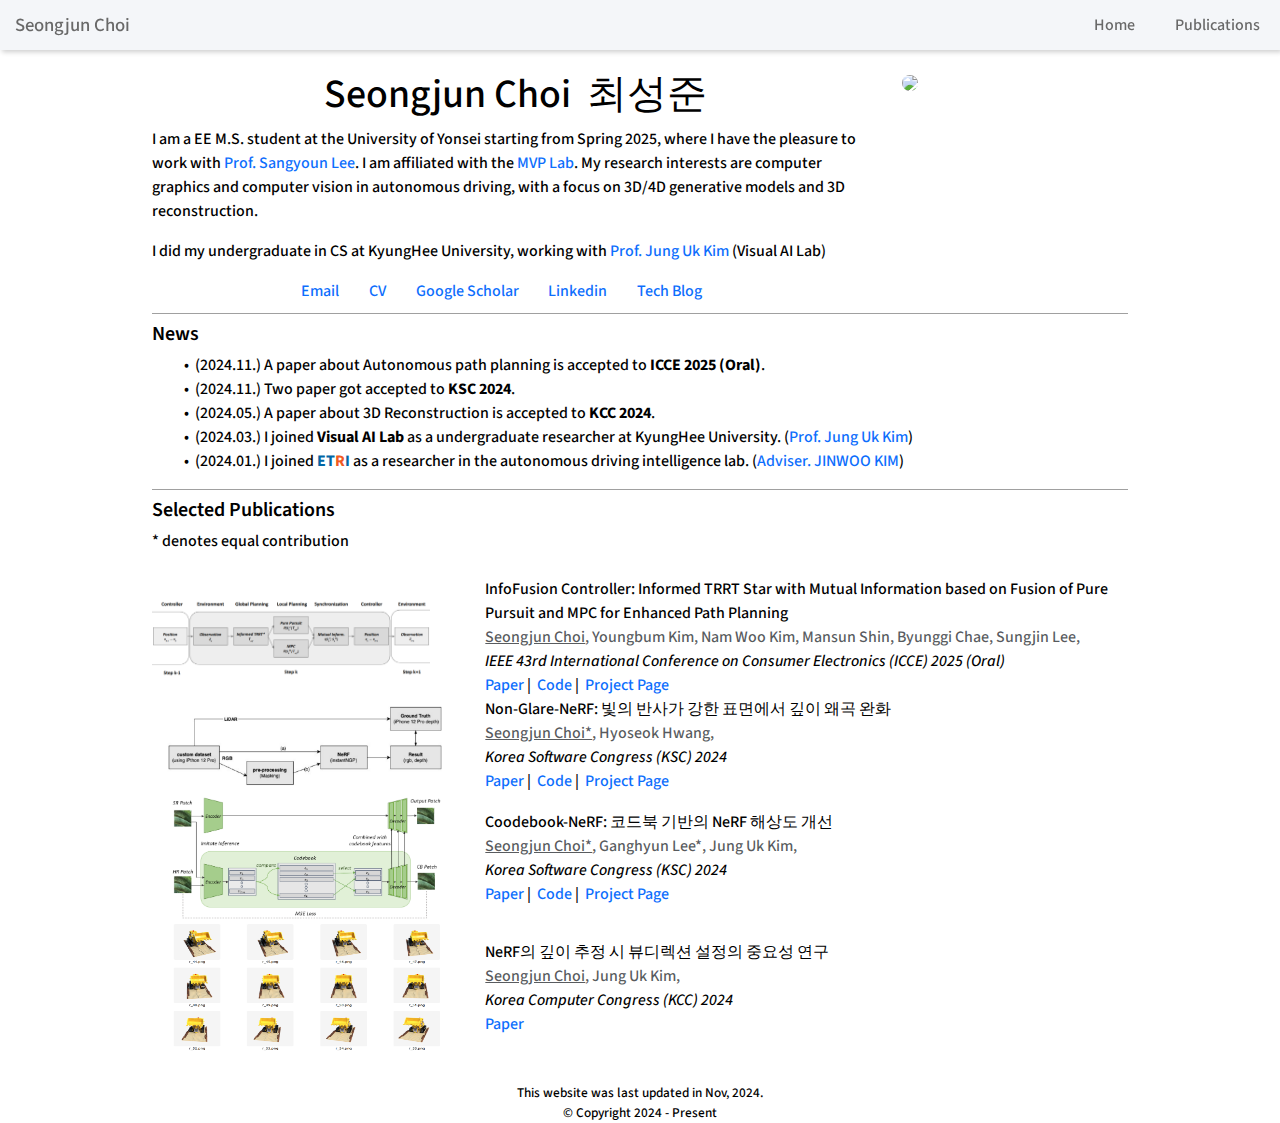
==== index.html @ 655b31a1 "Update: I got accepted to M.S. student Yonsei University" ====
<!DOCTYPE html>
<html lang="en">

<head>
    <meta charset="UTF-8">
    <meta name="viewport" content="width=device-width, initial-scale=1">
    <title>Seongjun Choi</title>
    <link href='https://fonts.googleapis.com/css?family=Pinyon Script' rel='stylesheet'>
    <link href='https://fonts.googleapis.com/css?family=Source+Sans+Pro' rel='stylesheet' type='text/css'>
    <link rel="icon" type="image/x-icon" href="data/resume/DrawingProcess.png">
    <!--Use downloaded bootstrap 5.1.3 -->
    <!-- <link href="bootstrap.min.css" rel="stylesheet"> -->
    <link href="https://db.onlinewebfonts.com/c/242a828d266472665bf6ad46819772eb?family=STXingkai" rel="stylesheet">
    <!-- <script src="bootstrap.bundle.min.js"></script> -->
    <link href="https://cdn.jsdelivr.net/npm/bootstrap@5.1.3/dist/css/bootstrap.min.css" rel="stylesheet">
    <script src="https://cdn.jsdelivr.net/npm/bootstrap@5.1.3/dist/js/bootstrap.bundle.min.js"></script>
    <link rel="stylesheet" href="style.css">
    <link rel="preconnect" href="https://fonts.googleapis.com">
    <link rel="preconnect" href="https://fonts.gstatic.com" crossorigin>
    <script type="module" src="https://unpkg.com/@google/model-viewer/dist/model-viewer.min.js"></script>
    <!-- <link href="https://fonts.googleapis.com/css2?family=Bitter:ital,wght@0,100..900;1,100..900&display=swap"
        rel="stylesheet"> -->

    <!-- Global site tag (gtag.js) - Google Analytics -->
    <script async src="https://www.googletagmanager.com/gtag/js?id=G-26S5T791WC"></script>
    <script>
        window.dataLayer = window.dataLayer || [];
        function gtag() { dataLayer.push(arguments); }
        gtag('js', new Date());

        gtag('config', 'G-26S5T791WC');
    </script>
</head>

<body>
    <div class="header">
        <!-- <a href="#">Chen Wang</a> -->
        <div class="ftheader">
            <a href="#home">Seongjun Choi</a>
        </div>
        <!-- ??? why the order is reversed -->
        <!-- <div class="ftsubheader">
            <a href="./posts.html">Posts</a>
        </div> -->
        <!-- <div class="ftsubheader">
            <a href="#awards">Awards</a>
        </div>
        <div class="ftsubheader">
            <a href="#services">Services</a>
        </div> -->
        <div class="ftsubheader">
            <a href="#publications">Publications</a>
        </div>
        <div class="ftsubheader">
            <a href="#home">Home</a>
        </div>
    </div>

    <div class="container" id="home">
        <div class="row justify-content-center intro">
            <div class="links1 col-9">
                <h1 class="text-center">Seongjun Choi&nbsp&nbsp<span style="font-family: STXingkai;">최성준</span>
                </h1>
                <p>
                    I am a EE M.S. student at the University of Yonsei starting from Spring 2025,
                    where I have the pleasure to work with 
                    <a href="http://mvp.yonsei.ac.kr/professor/">Prof. Sangyoun Lee</a>. 
                    I am affiliated with the <a href="http://mvp.yonsei.ac.kr/">MVP Lab</a>.
                    My research interests are computer graphics and computer vision in autonomous driving, 
                    with a focus on 3D/4D generative models and 3D reconstruction.
                </p>
                <p>I did my undergraduate in CS at KyungHee University, working with 
                    <a href="https://sites.google.com/view/jungukkim">Prof. Jung Uk Kim</a> (Visual AI Lab)
                </p>
                <!-- <p class=" quote">"Our primary drive in life is not pleasure, but the discovery and pursuit of
                        what we personally find meaningful. (In Man's Search For Meaning)"</p> -->
                <!-- <p style="color: red;">I am actively looking for an internship in Summer 2025. Please contact
                    me if you find we are a
                    good fit.</p> -->
                <div class="links text-center">
                    <a href="mailto:sjchoi.dp@gmail.com">Email</a>
                    <a href="data/resume/CV_en_241120.pdf">CV</a>
                    <a href="https://scholar.google.com/citations?user=tuw40H0AAAAJ&hl=en">Google Scholar</a>
                    <a href="https://www.linkedin.com/in/seongjun-choi-60b718205/">Linkedin</a>
                    <a href="https://csj000714.tistory.com">Tech Blog</a>
                </div>
            </div>
            <div class="col-3">
                <img src="data/resume/profile.jpg" class="avatar img-fluid rounded-circle">
            </div>
        </div>
        <div class="row justify-content-center" id="news">
            <div class="col-12">
                <p class="section-name" style="margin-bottom: 3pt; ">News</p>
                <div class="exp-list">
                    <ul>
                        <li>&#x2022;&nbsp (2024.11.) 
                            A paper about Autonomous path planning is accepted to <b>ICCE 2025 (Oral)</b>.
                        </li>
                        <li>&#x2022;&nbsp (2024.11.) 
                            Two paper got accepted to <b>KSC 2024</b>.
                        </li>
                        <li>&#x2022;&nbsp (2024.05.) 
                            A paper about 3D Reconstruction is accepted to <b>KCC 2024</b>.
                        </li>
                        <li>&#x2022;&nbsp (2024.03.) 
                            I joined <b>Visual AI Lab</b> as a undergraduate researcher at KyungHee University.
                            (<a href="https://sites.google.com/view/jungukkim">Prof. Jung Uk Kim</a>)
                        </li>
                        <li>&#x2022;&nbsp (2024.01.)
                            I joined <b><span style="color:#0066A5">ET</span><span style="color:#F15A22">R</span><span style="color:#0066A5">I</span></b> as a researcher in the autonomous driving intelligence lab. (<a href="https://www.linkedin.com/in/jinwoo-kim-836a9b56/">Adviser. JINWOO KIM</a>)
                        </li>
                    </ul>
                </div>
            </div>
        </div>
        <div class="row justify-content-center" id="publications">
            <div class="col-12">
                <p class="section-name" style="margin-bottom: 3pt; ">Selected Publications</p>
                <p style="margin-bottom: 3pt;">* denotes equal contribution</p>
            </div>
            <div class="col-12">
                <div class="row justify-content-center pub-item">
                    <div class="col-md-4 paper-thumbnail">
                        <img src="data/paper_thumbnail/ICCE2025_InfoFusionController.png" alt="ICCE2025_InfoFusionController class="img-fluid mx-auto"
                            style="width: 90%; height: auto; display: block;">
                    </div>
                    <div class="col-md-8 paper-info">
                        <!-- Paper Title -->
                        InfoFusion Controller: Informed TRRT Star with Mutual Information based on Fusion of Pure Pursuit and MPC for Enhanced Path Planning
                        <p class="text-muted"><u>Seongjun Choi</u>, Youngbum Kim, Nam Woo Kim, Mansun Shin, Byunggi Chae, Sungjin Lee,
                        </p>
                        <p><em> IEEE 43rd International Conference on Consumer Electronics (ICCE) 2025 (Oral)</em></p>
                        <p><a href="./data/paper/[KCC2024]NeRF의-깊이-추정-시-뷰디렉션-설정의-중요성-연구.docx.pdf">Paper</a>&nbsp;|&nbsp;
                            <a href="https://github.com/DrawingProcess/InfoFusionController">Code</a>&nbsp;|&nbsp;
                            <a href="https://drawingprocess.github.io/InfoFusionController">Project Page</a>
                        </p>
                    </div>

                    <div class="col-md-4 paper-thumbnail">
                        <img src="data/paper_thumbnail/KSC2024_Non-Glare-NeRF.png" alt="KSC2024_Non-Glare-NeRF" class="img-fluid mx-auto"
                            style="width: 90%; height: auto; display: block;">
                    </div>
                    <div class="col-md-8 paper-info">
                        <!-- Paper Title -->
                        Non-Glare-NeRF: 빛의 반사가 강한 표면에서 깊이 왜곡 완화
                        <p class="text-muted"><u>Seongjun Choi*</u>, Hyoseok Hwang,
                        </p>
                        <p><em>Korea Software Congress (KSC) 2024</em></p>
                        <p><a href="./data/paper/[KSC2024]Non-Glare-NeRF.docx.pdf">Paper</a>&nbsp;|&nbsp;
                            <a href="https://github.com/DrawingProcess/Non-Glare-NeRF">Code</a>&nbsp;|&nbsp;
                            <a href="https://drawingprocess.github.io/Non-Glare-NeRF">Project Page</a>
                        </p>
                    </div>

                    <div class="col-md-4 paper-thumbnail">
                        <img src="data/paper_thumbnail/KSC2024_Codebook-NeRF.png" alt="KSC2024_Codebook-NeRF" class="img-fluid mx-auto"
                            style="width: 90%; height: 130px; display: block;">
                    </div>
                    <div class="col-md-8 paper-info">
                        <!-- Paper Title -->
                        Coodebook-NeRF: 코드북 기반의 NeRF 해상도 개선
                        <p class="text-muted"><u>Seongjun Choi*</u>, Ganghyun Lee*, Jung Uk Kim,
                        </p>
                        <p><em>Korea Software Congress (KSC) 2024</em></p>
                        <p><a href="./data/paper/[KSC2024]Codebook-NeRF_코드북-기반의-NeRF-해상도-개선.docx.pdf">Paper</a>&nbsp;|&nbsp;
                            <a href="https://github.com/DrawingProcess/Codebook-NeRF">Code</a>&nbsp;|&nbsp;
                            <a href="https://drawingprocess.github.io/Codebook-NeRF">Project Page</a>
                        </p>
                    </div>

                    <div class="col-md-4 paper-thumbnail">
                        <img src="data/paper_thumbnail/KCC2024_NeRF-Depth.png" alt="KCC2024_NeRF-Depth" class="img-fluid mx-auto"
                            style="width: 90%; height: 130px; display: block;">
                    </div>
                    <div class="col-md-8 paper-info">
                        <!-- Paper Title -->
                        NeRF의 깊이 추정 시 뷰디렉션 설정의 중요성 연구
                        <p class="text-muted"><u>Seongjun Choi</u>, Jung Uk Kim,
                        </p>
                        <p><em>Korea Computer Congress (KCC) 2024</em></p>
                        <p><a href="./data/paper/[KCC2024]NeRF의-깊이-추정-시-뷰디렉션-설정의-중요성-연구.docx.pdf">Paper</a>
                        </p>
                    </div>

                    <!-- <div class="row justify-content-center pub-item">
                        <div class="col-md-4 paper-thumbnail">
                            <img src="data/paper_thumbnail/dreameditor.png" alt="dreameditor" class="img-fluid mx-auto"
                                style="width: 80%; height: 130px; display: block;">

                            <video width="80%" height="100%" autoplay loop muted controls>
                                <source src="data/paper_thumbnail/vmesh.mp4" type="video/mp4">
                            </video>
                        </div>
                        <div class="col-md-8 paper-info">
                            DreamEditor: Text-Driven 3D Scene Editing with Neural Fields
                            <p class="text-muted">Jingyu Zhuang*, <u>Chen Wang*</u>, Liang Lin,
                                Lingjie Liu, Guanbin Li</p>
                            <p><em>SIGGRAPH Asia Conference Papers, 2023</em></p>
                            <p><a href="https://arxiv.org/abs/2306.13455">Paper</a>&nbsp;|&nbsp;
                                <a href="https://zjy526223908.github.io/DreamEditor/">Project Page</a>&nbsp;|&nbsp;
                                <a href="https://github.com/zjy526223908/DreamEditor">Code</a></p>
                        </div>
                    </div> -->
                </div>
            </div>
        </div>
        <!-- <div class="row justify-content-center" id="services">
            <div class="col-12">
                <p class="section-name">Services</p>
                <div class="exp-list">
                    <ul>
                        <li>Conference Reviewer: CVPR, ICCV, ECCV, ICLR, NeurIPS, SIGGRAPH Asia, AAAI, ACMMM, 3DV, WACV,
                            PG
                        </li>
                        <li>Journal Reviewer: PAMI, TVCG, TIP
                        </li>
                    </ul>
                </div>
            </div>
        </div>
        <div class="row justify-content-center" id="awards">
            <div class="col-12">
                <p class="section-name">Honors and Awards</p>
                <div class="exp-list">
                    <ul>
                        <li>2022 National Scholarship
                        </li>
                        <li>2022 Siebel Scholarship</li>
                    </ul>
                </div>
            </div>
        </div> -->
        <div class="row justify-content-center">
            <div class="col-3">
                <script type="text/javascript" id="clustrmaps" 
                src="//clustrmaps.com/map_v2.js?d=DXXazNGCmDpu66y5Phf_QhrwqUDDTI_r4NtMCKbQQRE&cl=ffffff&w=a"></script>
            </div>
        </div>
        <footer class="text-center">
            <p>This website was last updated in Nov, 2024.</p>
            <p>© Copyright 2024 - Present</p>
        </footer>
    </div>

</body>

</html>
---- style.css ----
body {
  font-family: "Source Sans Pro", Helvetica, Arial, sans-serif;
  font-weight: 500;
  color: #000;
  /* background-color: rgb(233, 234, 233); */
  background-color: #fff;
}

video {
  display: block;
  margin: auto;
}

/* box shadow from https://www.w3schools.com/css/css3_shadows_box.asp */
.header {
  overflow: hidden;
  background-color: rgb(244, 246, 249);
  position: fixed;
  top: 0;
  width: 100%;
  height: 50px;
  box-shadow: 2px 2px 5px rgba(0, 0, 0, 0.2);
}

.container {
  /* max-width: min(48%, 1000px); */
  max-width: 1000px;
  margin: 50px auto 0px;
  /* background: #fff; */
  /* box-shadow: 2px 2px 7px rgba(100, 100, 100, 0.5); */
}

@media (min-width: 2000px) {
  .container {
    max-width: 48%;
  }
}

/* from http://web.stanford.edu/~jksun/css/main.css */
/* header{width:100%;height:50px;margin-top:0px;text-align:center;background-color:#ffffff;position:fixed;z-index:2} */
div.header {
  line-height: 50px;
}

div.ftheader a {
  text-decoration: none;
}

div.ftsubheader a {
  text-decoration: none;
}

div.ftsubheader a:hover {
  text-decoration: underline
}

div.ftsubheader {
  float: right;
  padding-left: 20px;
  padding-right: 20px
}

div.ftheader {
  display: inline-block;
  color: rgb(105, 105, 105)
}

div.ftsubheader {
  display: inline-block;
  color: rgb(105, 105, 105)
}

div.ftsubheader a:link,
div.ftheader a:link,
div.ftheader {
  display: inline-block;
  color: rgb(105, 105, 105)
}

div.ftsubheader {
  display: inline-block;
  color: rgb(105, 105, 105)
}

div.ftheader {
  float: left;
  padding-left: 15px;
  font-size: 1.17em
}

div.ftsubheader a:visited {
  color: #7c7c7c;
  text-decoration: none
}

div.ftheader a:visited {
  color: #7c7c7c;
  text-decoration: none
}

.intro {
  font-size: 16px;
  margin-top: 30px;
  padding-top: 20px;
  padding-bottom: 10px;
  /* padding: 20px 0px 20px 50px; */
}

.quote {
  font-family: 'Bitter';
}

.avatar {
  width: 100%;
  /* height: 100%; */
  /* border-radius: 50%; */
  object-fit: cover;
}

.links a {
  text-align: center;
  /* width: 100px; */
  display: inline-block;
  text-decoration: none;
  margin-right: 20pt;
}

.links1 a {
  text-align: center;
  /* width: 100px; */
  text-decoration: none;
}

.pub-item a,
.exp-list a {
  text-decoration: none;
}

.pub-item {
  align-items: center;
  margin-top: 20px;
  margin-bottom: 20px;
}

.paper-info p {
  margin-bottom: 0px;
}

.section-name {
  /* Solid line on top*/
  border-top: 1.5px solid rgb(160, 160, 160);
  padding-top: 5px;
  font-weight: 600;
  font-size: 20px;
  margin-bottom: 5px;
}

.exp-list,
.pub-list {
  font-size: 16px;
}

.center-row {
  margin: auto;
}

li {
  list-style: none;
}

footer {
  margin-top: 10px;
  font-size: 10pt;
}

footer p {
  margin-bottom: 0;
}

.body-posts a {
  color: #000000;
  font-weight: 400;
  text-decoration: none;
}

.slides .row {
  margin-top: 10px;
  margin-bottom: 10px;
}

.item {
  margin-bottom: 0.5em;
  display: table;
  page-break-inside: avoid;
}

.date {
  width: 165px;
  display: table-cell;
}

.posttitle {
  display: table-cell;
}

.blog-date {
  letter-spacing: .04em;
  text-transform: uppercase;
  font-size: .85em;
  margin-top: .5em;
  margin-bottom: 1em;
}

.body-posts {
  font-family: 'Helvetica', sans-serif;
  font-weight: 300;
}

.body-posts h1 {
  font-family: "Helvetica", sans-serif;
  /*font-variant: small-caps;*/
  font-weight: 300;
}
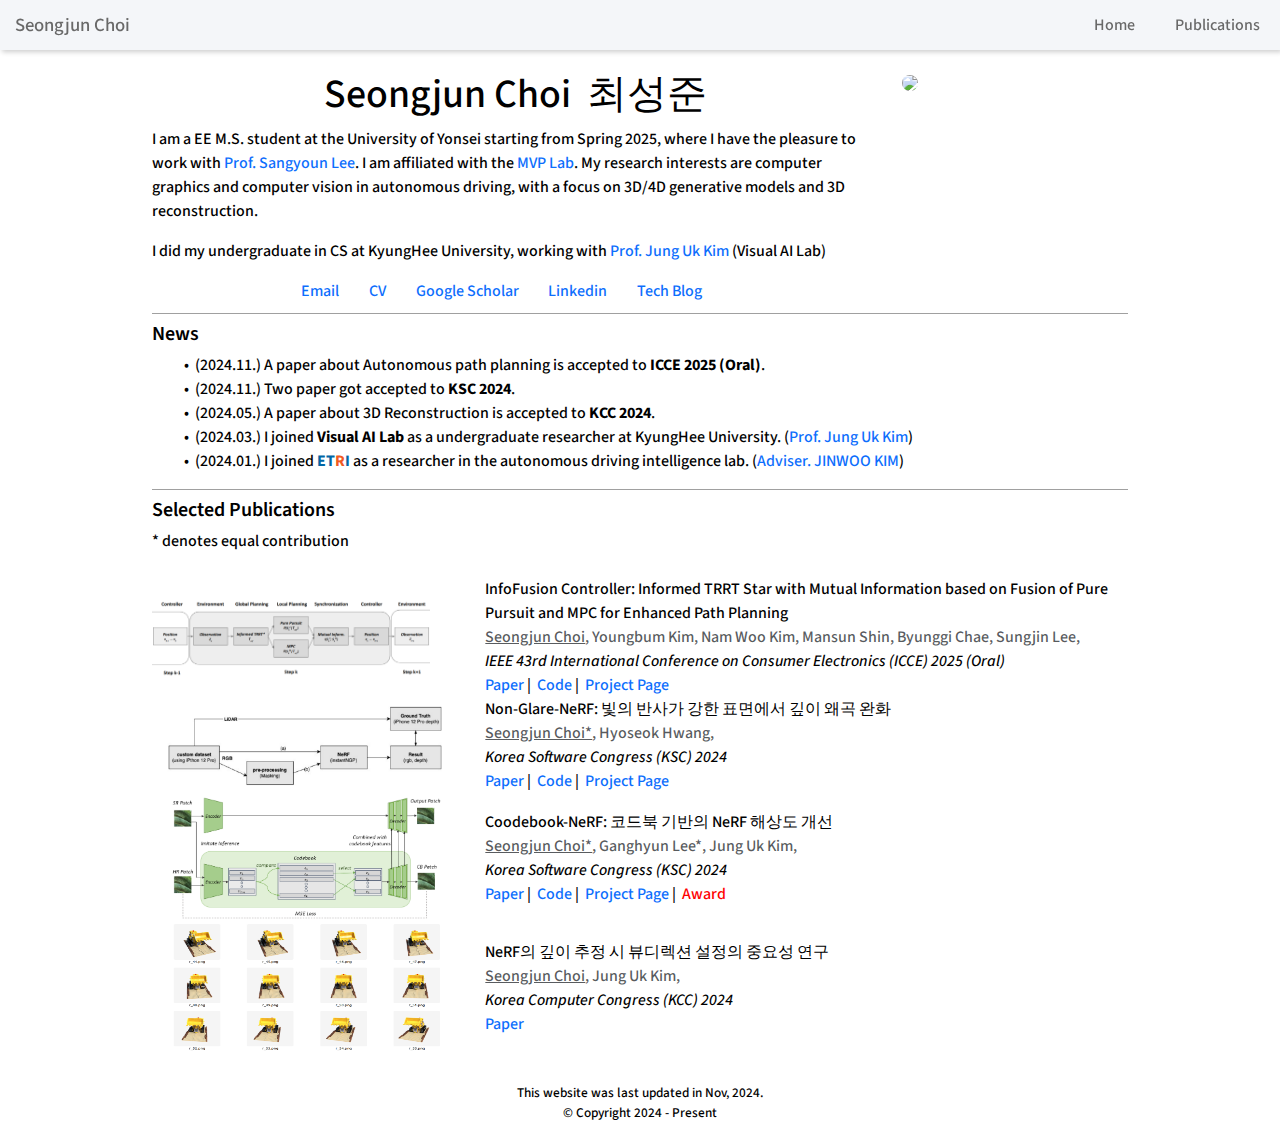
==== commit 58fb764a: "Add: KSC2024 Award" ====
--- a/index.html
+++ b/index.html
@@ -79,7 +79,7 @@
                     good fit.</p> -->
                 <div class="links text-center">
                     <a href="mailto:sjchoi.dp@gmail.com">Email</a>
-                    <a href="data/resume/CV_en_241120.pdf">CV</a>
+                    <a href="data/resume/CV_en_SeongjunChoi_250121.pdf">CV</a>
                     <a href="https://scholar.google.com/citations?user=tuw40H0AAAAJ&hl=en">Google Scholar</a>
                     <a href="https://www.linkedin.com/in/seongjun-choi-60b718205/">Linkedin</a>
                     <a href="https://csj000714.tistory.com">Tech Blog</a>
@@ -165,7 +165,8 @@
                         <p><em>Korea Software Congress (KSC) 2024</em></p>
                         <p><a href="./data/paper/[KSC2024]Codebook-NeRF_코드북-기반의-NeRF-해상도-개선.docx.pdf">Paper</a>&nbsp;|&nbsp;
                             <a href="https://github.com/DrawingProcess/Codebook-NeRF">Code</a>&nbsp;|&nbsp;
-                            <a href="https://drawingprocess.github.io/Codebook-NeRF">Project Page</a>
+                            <a href="https://drawingprocess.github.io/Codebook-NeRF">Project Page</a>&nbsp;|&nbsp;
+                            <a href="./data/award/[KSC2024]Codebook-NeRF_최우수상_수상확인서.pdf" style="color: red;">Award</a>
                         </p>
                     </div>
 
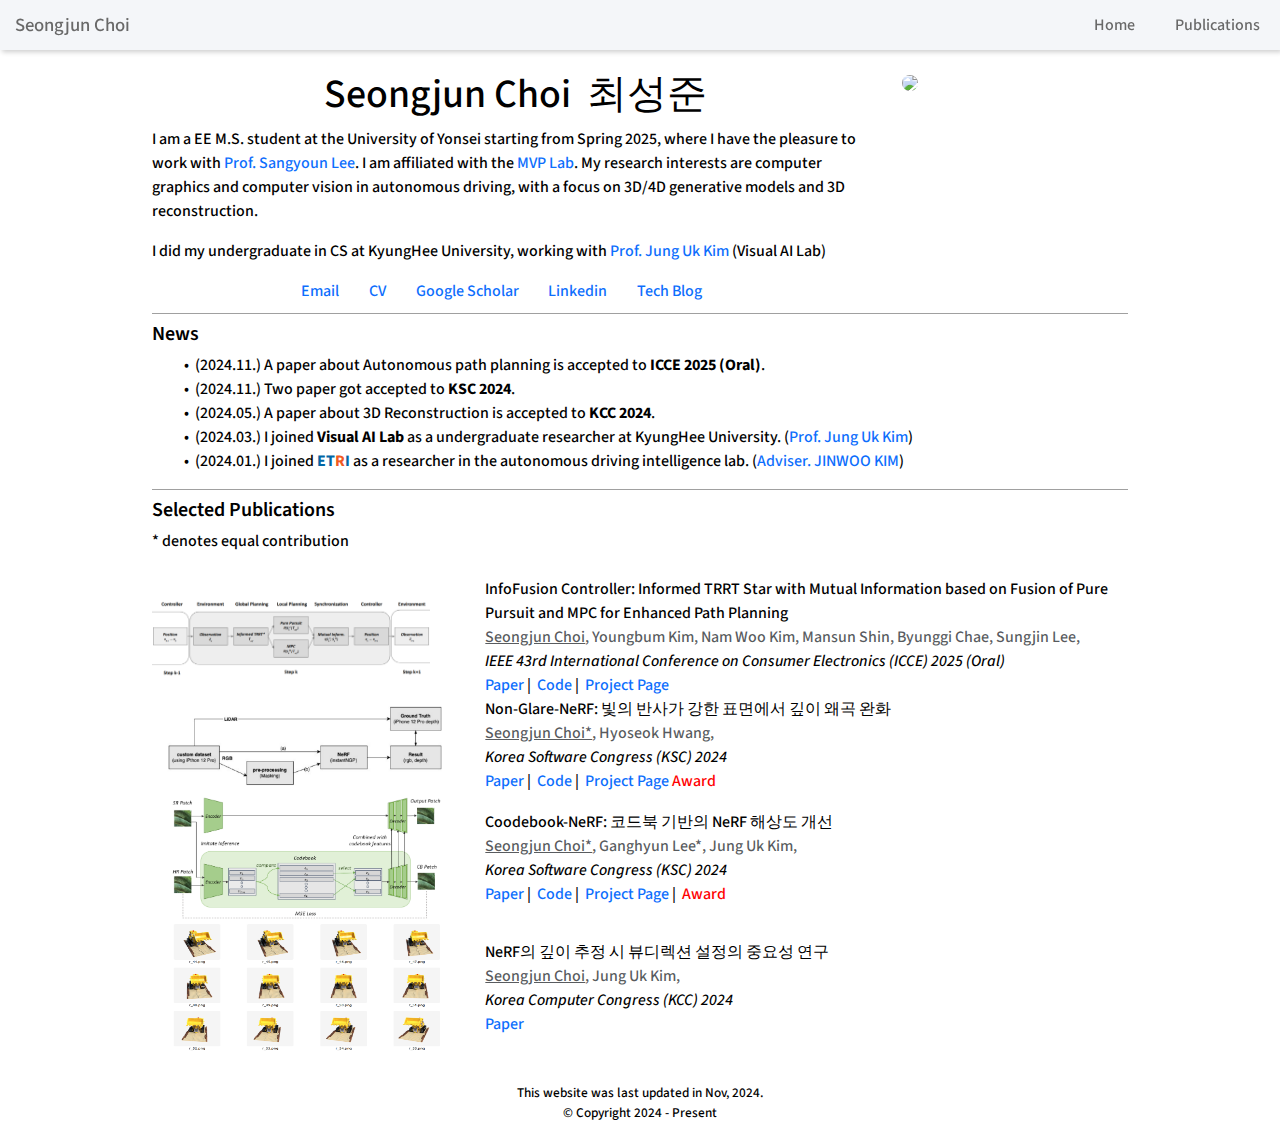
==== commit 6ab13e98: "Add: SWCON 최우수상" ====
--- a/index.html
+++ b/index.html
@@ -150,6 +150,7 @@
                         <p><a href="./data/paper/[KSC2024]Non-Glare-NeRF.docx.pdf">Paper</a>&nbsp;|&nbsp;
                             <a href="https://github.com/DrawingProcess/Non-Glare-NeRF">Code</a>&nbsp;|&nbsp;
                             <a href="https://drawingprocess.github.io/Non-Glare-NeRF">Project Page</a>
+                            <a href="./data/award/[SWCON2024]Non-Glare-NeRF_최우수상_수상확인서.pdf" style="color: red;">Award</a>
                         </p>
                     </div>
 
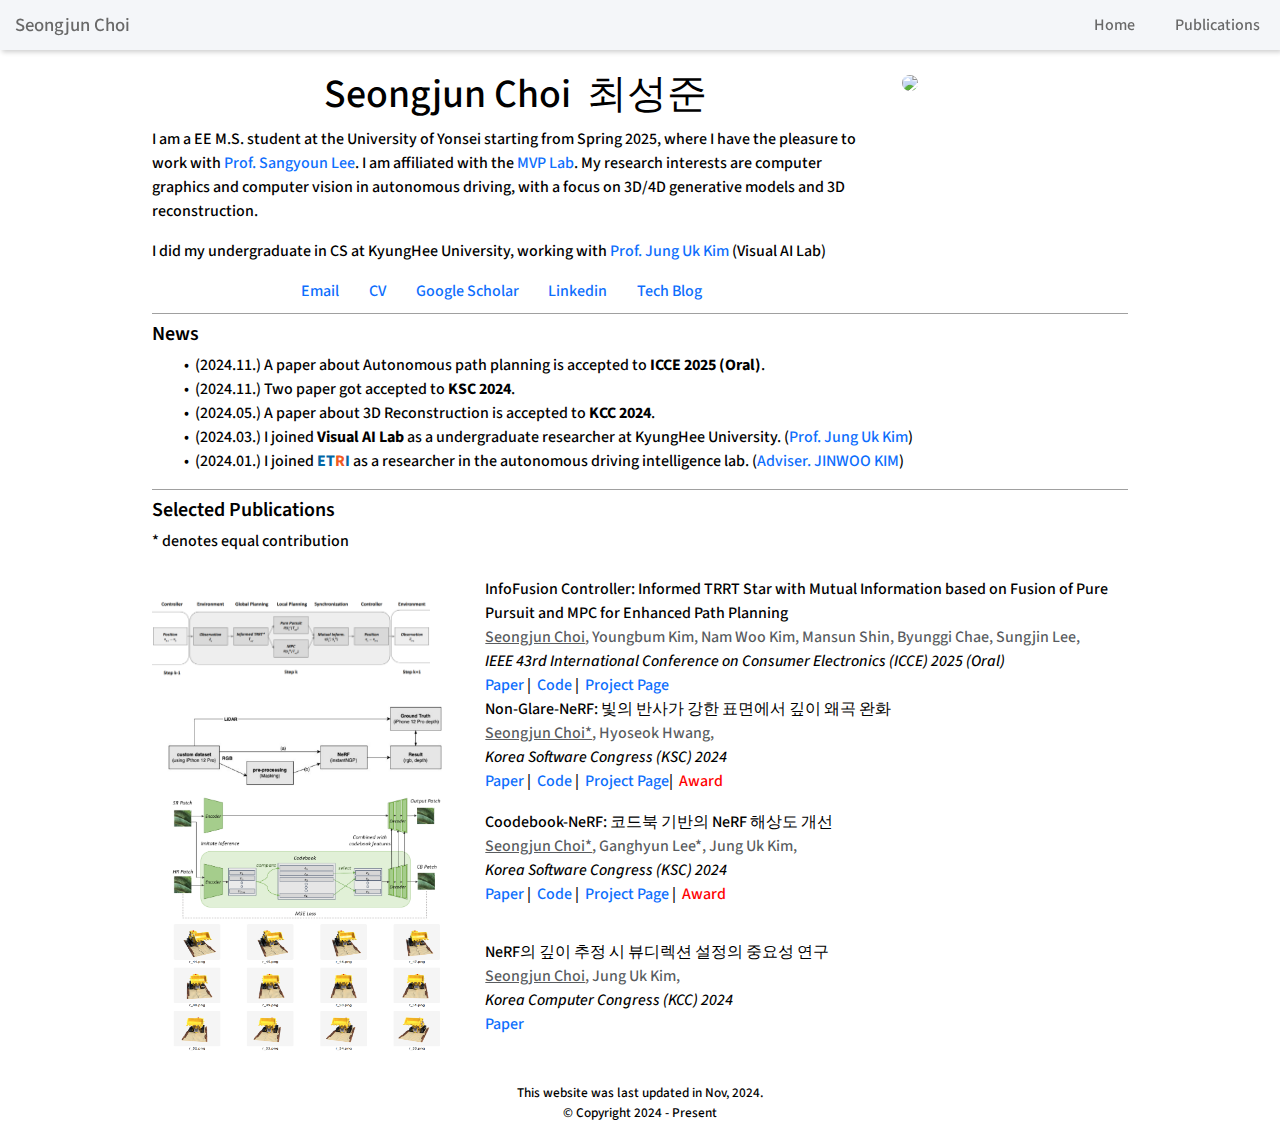
==== commit 5d73b323: "Modify: typo" ====
--- a/index.html
+++ b/index.html
@@ -79,7 +79,7 @@
                     good fit.</p> -->
                 <div class="links text-center">
                     <a href="mailto:sjchoi.dp@gmail.com">Email</a>
-                    <a href="data/resume/CV_en_SeongjunChoi_250121.pdf">CV</a>
+                    <a href="data/resume/CV_en_SeongjunChoi_250312.pdf">CV</a>
                     <a href="https://scholar.google.com/citations?user=tuw40H0AAAAJ&hl=en">Google Scholar</a>
                     <a href="https://www.linkedin.com/in/seongjun-choi-60b718205/">Linkedin</a>
                     <a href="https://csj000714.tistory.com">Tech Blog</a>
@@ -149,7 +149,7 @@
                         <p><em>Korea Software Congress (KSC) 2024</em></p>
                         <p><a href="./data/paper/[KSC2024]Non-Glare-NeRF.docx.pdf">Paper</a>&nbsp;|&nbsp;
                             <a href="https://github.com/DrawingProcess/Non-Glare-NeRF">Code</a>&nbsp;|&nbsp;
-                            <a href="https://drawingprocess.github.io/Non-Glare-NeRF">Project Page</a>
+                            <a href="https://drawingprocess.github.io/Non-Glare-NeRF">Project Page</a>|&nbsp;
                             <a href="./data/award/[SWCON2024]Non-Glare-NeRF_최우수상_수상확인서.pdf" style="color: red;">Award</a>
                         </p>
                     </div>
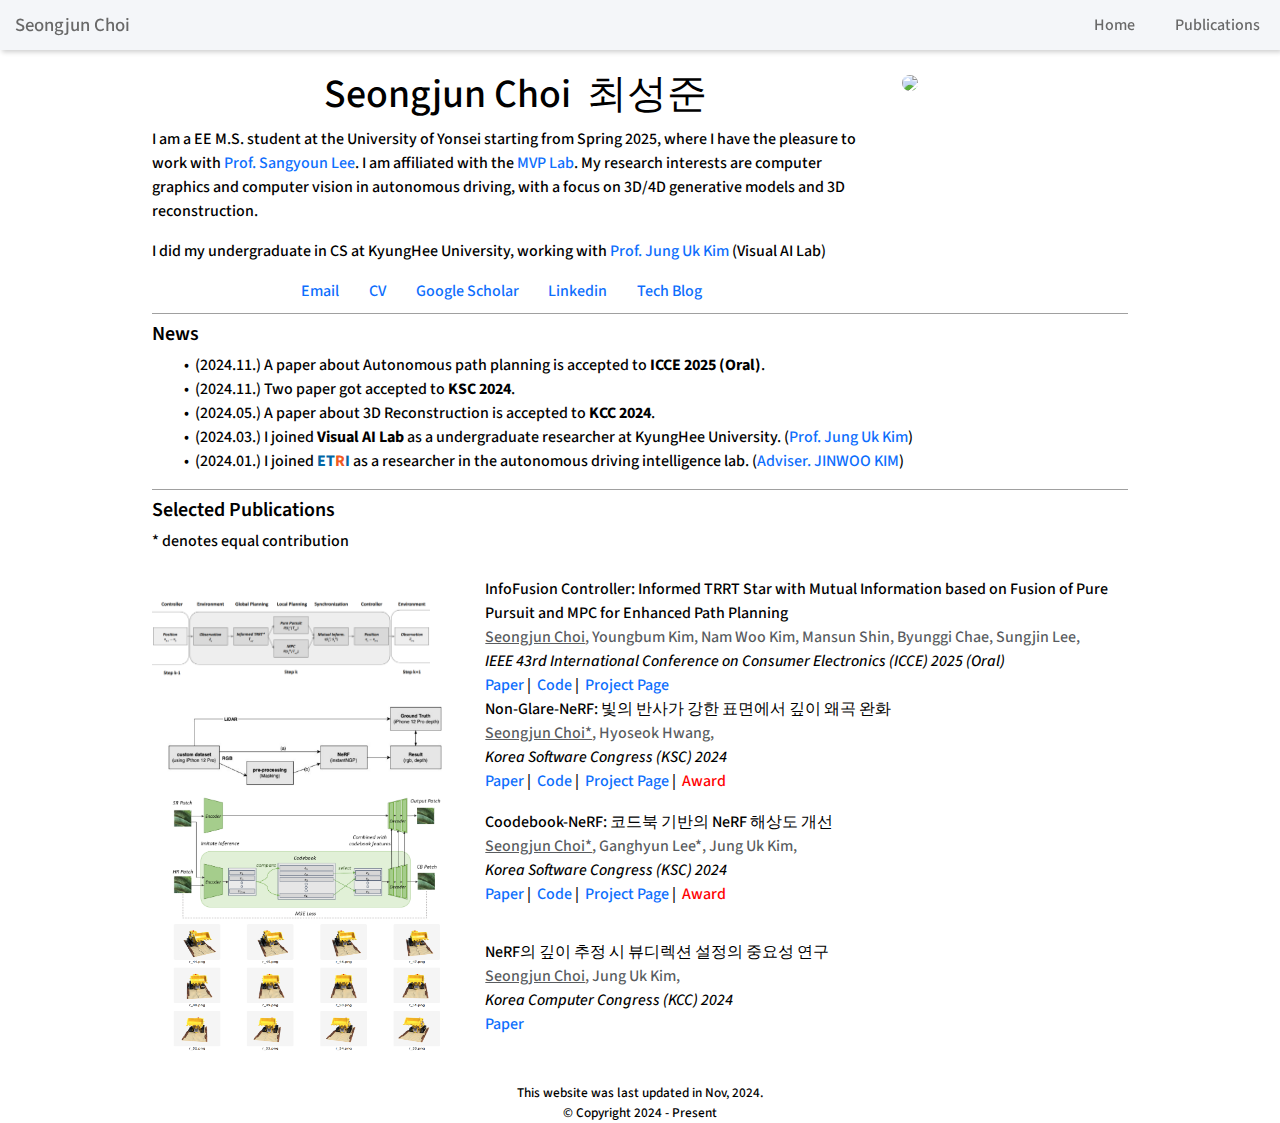
==== commit c5793731: "Modify: typo" ====
--- a/index.html
+++ b/index.html
@@ -149,7 +149,7 @@
                         <p><em>Korea Software Congress (KSC) 2024</em></p>
                         <p><a href="./data/paper/[KSC2024]Non-Glare-NeRF.docx.pdf">Paper</a>&nbsp;|&nbsp;
                             <a href="https://github.com/DrawingProcess/Non-Glare-NeRF">Code</a>&nbsp;|&nbsp;
-                            <a href="https://drawingprocess.github.io/Non-Glare-NeRF">Project Page</a>|&nbsp;
+                            <a href="https://drawingprocess.github.io/Non-Glare-NeRF">Project Page</a> |&nbsp;
                             <a href="./data/award/[SWCON2024]Non-Glare-NeRF_최우수상_수상확인서.pdf" style="color: red;">Award</a>
                         </p>
                     </div>
